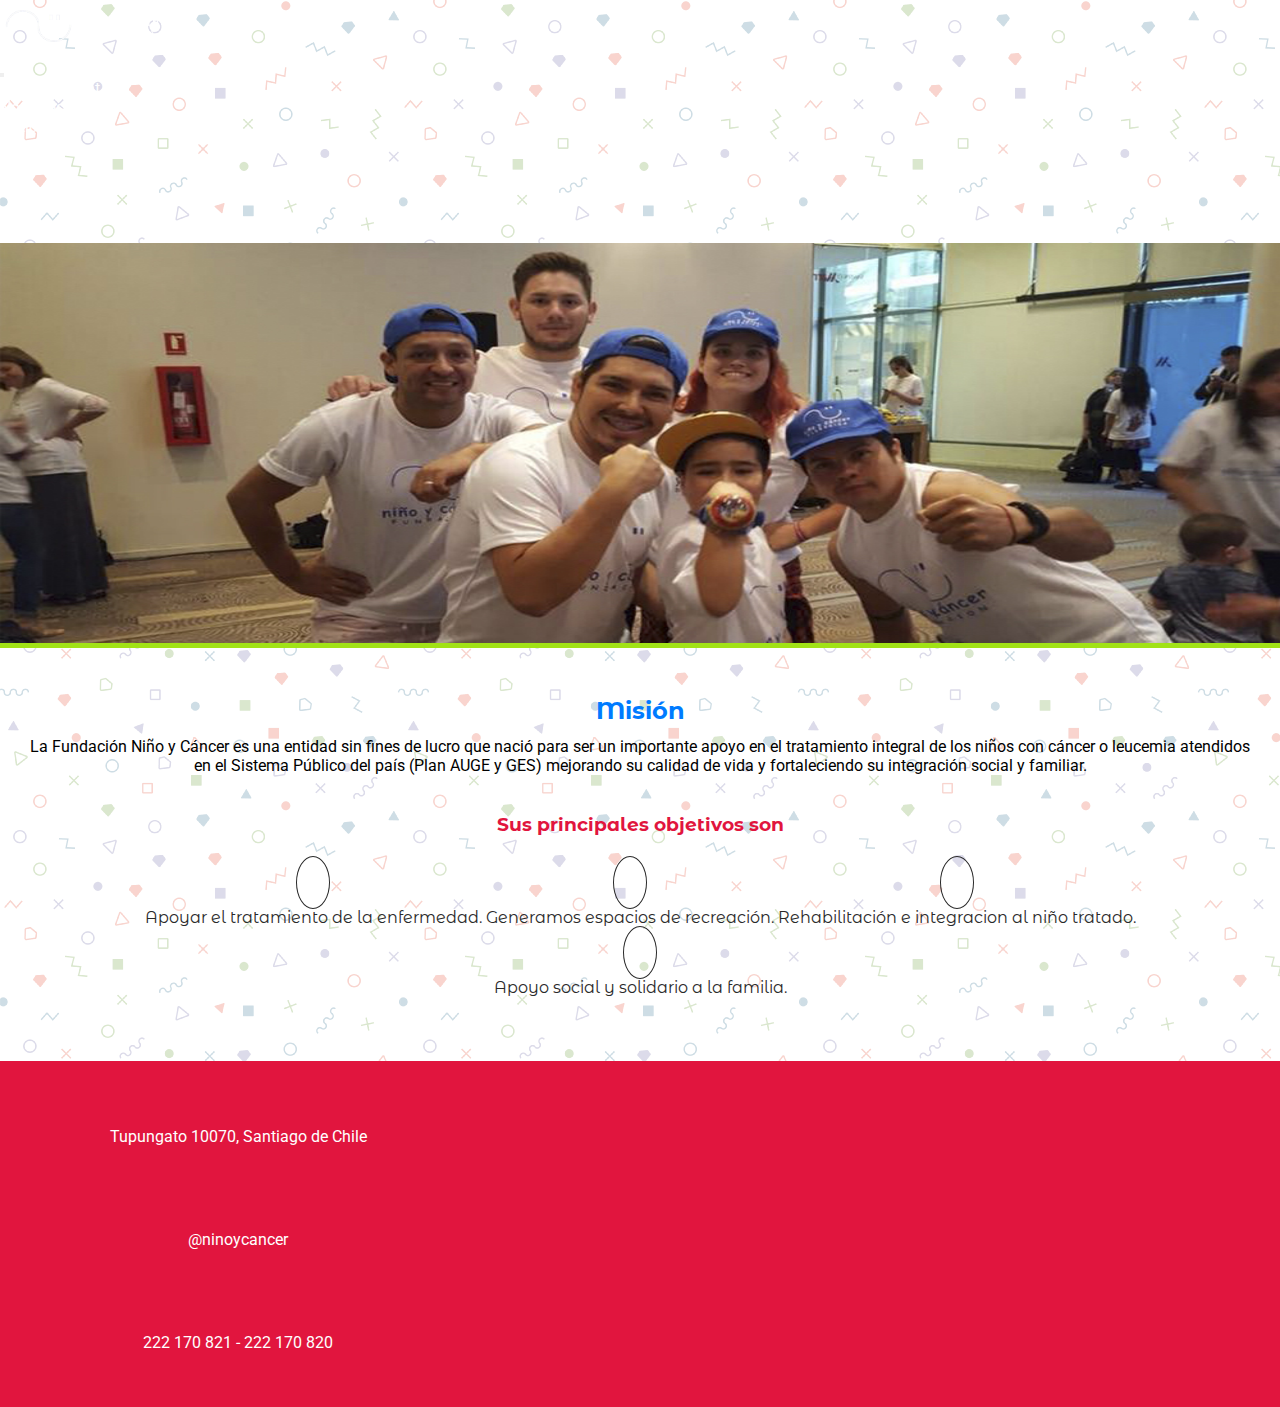
==== nosotros.html @ 55c73b98 "creacion nosotros.html" ====
<!DOCTYPE html>
<html lang="es">
<head>
	<meta charset="UTF-8">
	<title>Fundacion niño y cancer | sitio web</title>
	<meta name="viewport" content="width=device-width, initial-scale=1, shrink-to-fit=no">
	<link rel="stylesheet" href="https://stackpath.bootstrapcdn.com/bootstrap/4.1.1/css/bootstrap.min.css" integrity="sha384-WskhaSGFgHYWDcbwN70/dfYBj47jz9qbsMId/iRN3ewGhXQFZCSftd1LZCfmhktB" crossorigin="anonymous">
	<link href="https://fonts.googleapis.com/css?family=Montserrat+Alternates:400,500i" rel="stylesheet">	
	<link href="https://fonts.googleapis.com/css?family=Roboto" rel="stylesheet">
	<link rel="stylesheet" href="https://use.fontawesome.com/releases/v5.0.13/css/all.css" integrity="sha384-DNOHZ68U8hZfKXOrtjWvjxusGo9WQnrNx2sqG0tfsghAvtVlRW3tvkXWZh58N9jp" crossorigin="anonymous">
	<link rel="shortcut icon" href="assets/img/favicon16x16.png">
	<link rel="stylesheet" href="assets/css/styles.css">
</head>
<body>
	
	
	<nav class="navbar navbar fixed-top navbar-expand-lg navbar navbar-dark bg-primary">
		<h1><a class="navbar-brand" href="#"><img src="assets/img/log-0.png" alt=""></a></h1>
		<button class="navbar-toggler" type="button" data-toggle="collapse" data-target="#navbarSupportedContent" aria-controls="navbarSupportedContent" aria-expanded="false" aria-label="Toggle navigation">
			<span class="navbar-toggler-icon"></span>
		</button>

		<div class="collapse navbar-collapse" id="navbarSupportedContent">
			<ul class="navbar-nav ml-auto ">
				<li class="nav-item">
					<a class="nav-link " href="index.html">Home <span class="sr-only">(current)</span></a>
				</li>
				<li class="nav-item active ">
					<a class="nav-link" href="nosotros.html">Nosotros</a>
				</li>

				<li class="nav-item ">
					<a class="nav-link " href="noticias.html">Noticias</a>
				</li>
				<li class="nav-item ">
					<a class="nav-link " href="contacto">Contacto</a>
				</li>
			</ul>
 
		</div>
	</nav>

	<section class="banners">
		<img class="img-nosotros"src="assets/img/grupo.jpg " alt="imagen taller de futbol">
	</section><!--fib seccion banners-->

	<div class="container">
		<div class="row">
			<section class="nosotros">
				<h2 class="nosotros__title">Misión</h2>
				<p>
					La Fundación Niño y Cáncer es una entidad sin fines de lucro que nació para ser un importante apoyo en el tratamiento integral de los niños con cáncer o leucemia atendidos en el Sistema Público del país (Plan AUGE y GES) mejorando su calidad de vida y fortaleciendo su integración social y familiar.
				</p>
				<article>
				<h3 class="datos-titulo">Sus principales objetivos son</h3>
					<div class="col col-sm-3 col-md-2 col-xs-12 puntos">
						<i class="fas fa-stethoscope"></i>
						<h5 class="datos-titulo__puntos ">
							Apoyar el tratamiento  de la enfermedad.
						</h5>
					</div>
					<div class="col col-sm-3 col-md-2 col-xs-12 puntos">
						<i class="fas fa-user-friends"></i>
						<h5 class="datos-titulo__puntos ">
							Generamos espacios de recreación.
						</h5>
					</div>
					<div class="col col-sm-3 col-md-2 col-xs-12 puntos">
						<i class="fas fa-hospital-alt"></i>
						<h5 class="datos-titulo__puntos ">
							Rehabilitación e integracion al niño tratado.
						</h5>
					</div>
					<div class="col col-sm-3 col-md-2 col-xs-12 puntos">
						<i class="fas fa-handshake"></i>
						<h5 class="datos-titulo__puntos ">
							Apoyo social y solidario a la familia.
						</h5>
					</div>
				</article>
			</section><!--q-somos-fin quienes somos-->
		</div><!--fin row--->
	</div><!--fin container-->
	
	
	
	<footer class="footer">
		<div class="container">
			<div class="row">
				<div class="datos ">
						<span><i class="fas fa-map-marker"></i></span>
						Tupungato 10070, Santiago de Chile
						
				</div>
				<div class="datos ">
					<span><i class="fab fa-facebook-f"></i></span>
						<a href="https://www.facebook.com/ninoycancer/">@ninoycancer</a>
						
				</div>
				<div class="datos ">
					<span><i class="fas fa-phone"></i></span>
						222 170 821 - 222 170 820
						
				</div>
					
						
					
					
				</div>
			</div><!--fin row-->
					

		</div><!--fin container-->

	</footer>
	










	


	<script src="https://code.jquery.com/jquery-3.3.1.slim.min.js" integrity="sha384-q8i/X+965DzO0rT7abK41JStQIAqVgRVzpbzo5smXKp4YfRvH+8abtTE1Pi6jizo" crossorigin="anonymous"></script>
	<script src="https://cdnjs.cloudflare.com/ajax/libs/popper.js/1.14.3/umd/popper.min.js" integrity="sha384-ZMP7rVo3mIykV+2+9J3UJ46jBk0WLaUAdn689aCwoqbBJiSnjAK/l8WvCWPIPm49" crossorigin="anonymous"></script>
	<script src="https://stackpath.bootstrapcdn.com/bootstrap/4.1.1/js/bootstrap.min.js" integrity="sha384-smHYKdLADwkXOn1EmN1qk/HfnUcbVRZyYmZ4qpPea6sjB/pTJ0euyQp0Mk8ck+5T" crossorigin="anonymous"></script>
</body>
</html>
---- assets/css/styles.css ----
*{
	padding: 0;
	margin:0;
}
body{
	background-image: url(../img/memphis-colorful.png);
	font-family: 'Roboto', sans-serif;
}
/*index.html*/
.navbar--navbar-principal{
	background-color: red;
}
h1 img{
	width: 190px;
}
/*carrousel*/
.banners{
	margin-top:5.5em;
}

.carousel-item--img{
	width: 100%;
	background-color: green;
	height: 170px;
	text-transform: uppercase;
	background-size: cover;
	background-repeat: no-repeat;
	text-align: center;
	padding-top:1.3em; 
	border-bottom: 5px solid #e115e3;
}
.carousel-item--img .info{
	text-align: center;
	background-color: rgba(17, 117, 155, 0.6);
	margin:auto;
	padding: 12px;
	border-radius: 6px;
	color:#fefefe;
	width: 350px;
}
h2.carousel-item__title{
	font-size: 1.3em;
}

@media screen and (min-width: 570px){
	.carousel-item--img{
		height: 400px;
		padding-top:8em; 
	}

	h2.carousel-item__title{
		font-size:1.7em;
	}

	.carousel-item--img .info{
		width: 700px;
	}
}
.img-1{
	background-image: url(../img/esquiar.jpg);
}
.img-2{
	background-image: url(../img/jugando-charco.jpg);
}
.img-3{
	background-image: url(../img/hospital.jpg);
}
/*fin coarousel*/

/*seccion quienes somos*/

section.quienes-somos{
	
	text-align: center;
	padding:2em 1.5em;
}
h2.quienes-somos__title{
	font-family: 'Montserrat Alternates', sans-serif;
	font-weight: 500i;
	color:#007bff;
	padding: 0.5em ;
}
/*seccion noticias*/
section.noticias{
	border-top:1px solid #999;
	padding:3em 0 5em 0; 
	
}
h2.noticias__title{
	font-family: 'Montserrat Alternates', sans-serif;
	padding-bottom:1em;
	font-weight: 500i;
	color:#007bff;
	text-align: center;
}

h5{
	font-family: 'Montserrat Alternates', sans-serif;
	color:#e1153e;
}


.borde-caj{
	border:1px solid #007bff;
	margin: 2em 0;
}
/*fin seccion noticias*/

/*fin index.html*/
/*seccion footer*/
footer{
	margin-top: 1em;
	background-color:#e1153e;
	color:#fff;
}
.datos{
	width: 100%;
	padding: 30px;
	margin:5px;
	text-align: center;
}
.datos span i{
	font-size: 2em;
	width: 100%;
	padding-bottom: 5px;
	text-align: center;
}
a{
	text-decoration: none;
	color:#fff;
}
a::hover{
	text-decoration: none;
	color:#fff;
}
@media screen and (min-width: 570px){
	section.quienes-somos{
	padding:3em 1em;
    }
    .datos{
	width: 30%;
	text-align: center;
	}
	footer{
	text-align: center;
	padding: 1em ;
	}
}
/*fin seccion footer*/
/*nosotros*/

.banners img{
	width: 100%;
	background-size: cover;
}
.banners img.img-nosotros{
	max-height: 190px;
	border-bottom: 5px solid #a1e216;
}
.puntos{
	display: inline-block;
}
.puntos i{
	border:1px solid #292929;
	padding: 1em;
	border-radius: 50%;
	font-size: 1em;
	margin:0.5em 0;
}
.nosotros{
	text-align: center;
	padding:2em 1.5em;
}
h2.nosotros__title{
	font-family: 'Montserrat Alternates', sans-serif;
	font-weight: 500i;
	color:#007bff;
	margin: 0.5em;
}

article h3{
	margin:2em 0;
}
h3.datos-titulo{
	font-family: 'Montserrat Alternates', sans-serif;
	color:#e1153e;
}
h5.datos-titulo__puntos {
	font-size: 1em;
    color: #292929;
    padding: 1em 0;
    font-weight: 400;
}
@media screen and (min-width: 570px){
	.banners img.img-nosotros{
	max-height: 400px;}
	
}
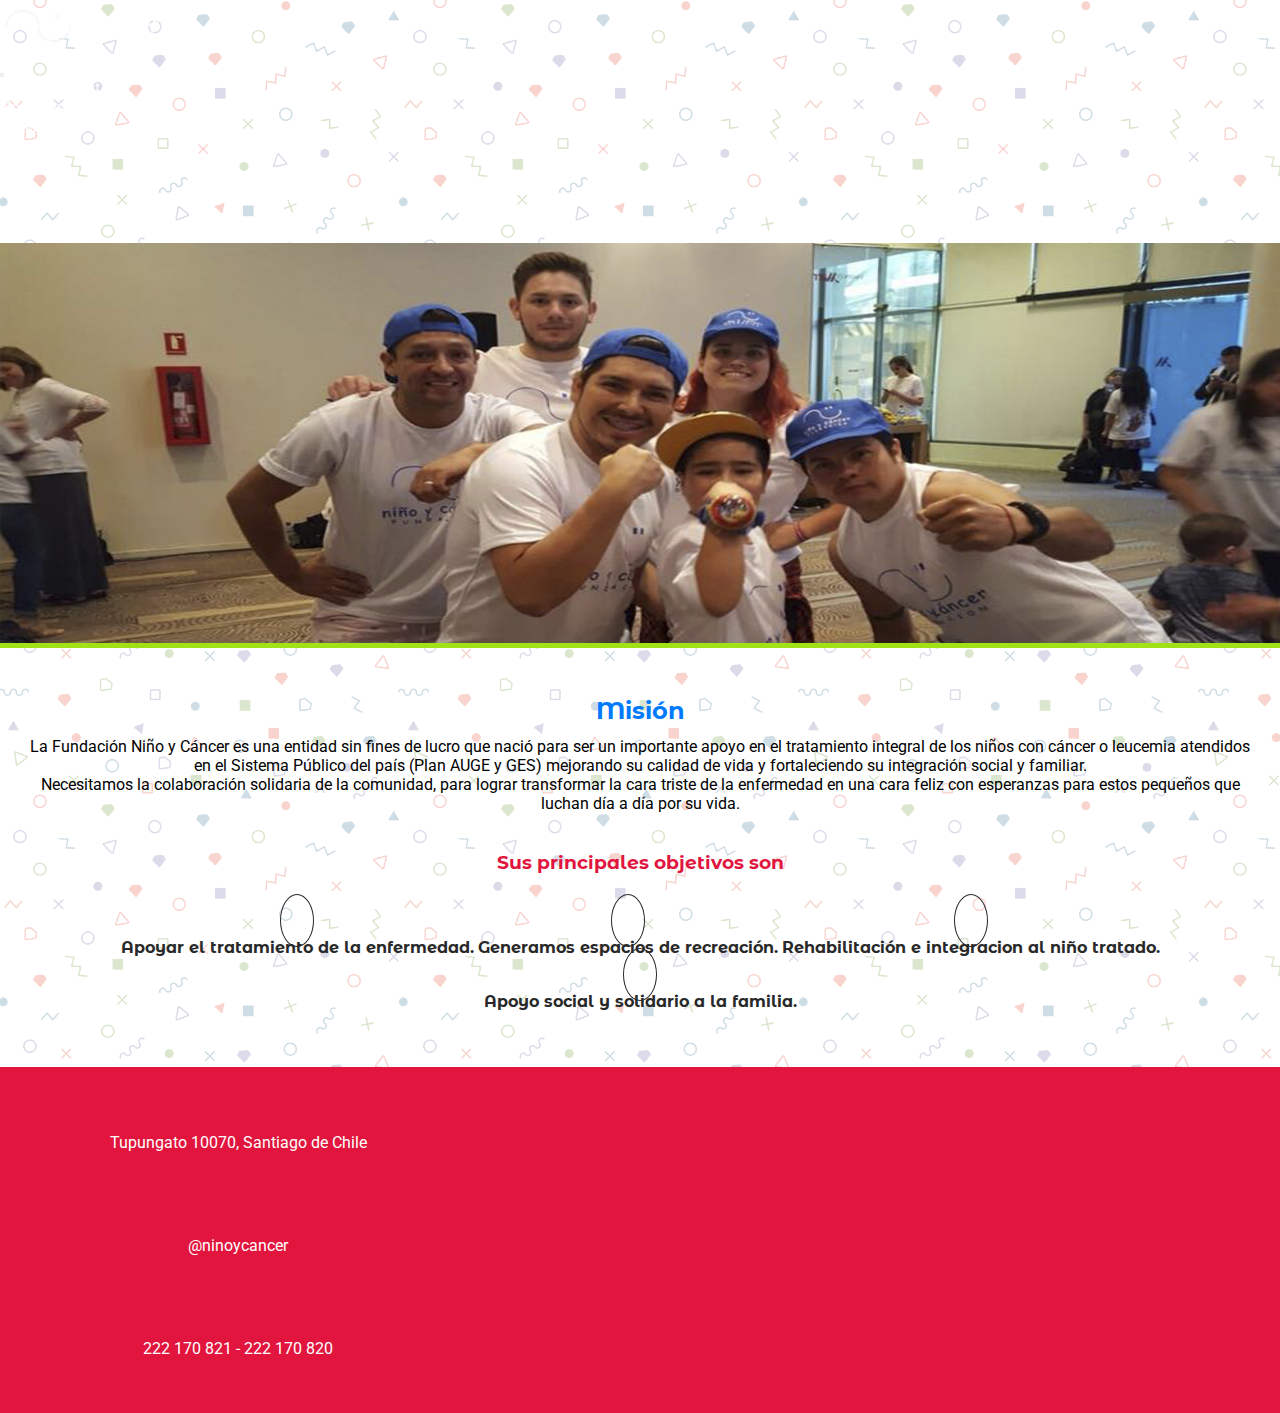
==== commit ef76ea0b: "colocar mas texto en mision" ====
--- a/nosotros.html
+++ b/nosotros.html
@@ -51,6 +51,7 @@
 				<p>
 					La Fundación Niño y Cáncer es una entidad sin fines de lucro que nació para ser un importante apoyo en el tratamiento integral de los niños con cáncer o leucemia atendidos en el Sistema Público del país (Plan AUGE y GES) mejorando su calidad de vida y fortaleciendo su integración social y familiar.
 				</p>
+				<p>Necesitamos la colaboración solidaria  de la comunidad, para lograr transformar la cara triste de la enfermedad en una cara feliz con esperanzas para estos pequeños que luchan día a día por su vida.</p>
 				<article>
 				<h3 class="datos-titulo">Sus principales objetivos son</h3>
 					<div class="col col-sm-3 col-md-2 col-xs-12 puntos">
@@ -78,6 +79,7 @@
 						</h5>
 					</div>
 				</article>
+
 			</section><!--q-somos-fin quienes somos-->
 		</div><!--fin row--->
 	</div><!--fin container-->
--- a/assets/css/styles.css
+++ b/assets/css/styles.css
@@ -180,7 +180,7 @@
 }
 
 article h3{
-	margin:2em 0;
+	margin:2em 0 ;
 }
 h3.datos-titulo{
 	font-family: 'Montserrat Alternates', sans-serif;
@@ -189,8 +189,8 @@
 h5.datos-titulo__puntos {
 	font-size: 1em;
     color: #292929;
-    padding: 1em 0;
-    font-weight: 400;
+    padding: 0.5em 0;
+    font-weight: 700i;
 }
 @media screen and (min-width: 570px){
 	.banners img.img-nosotros{
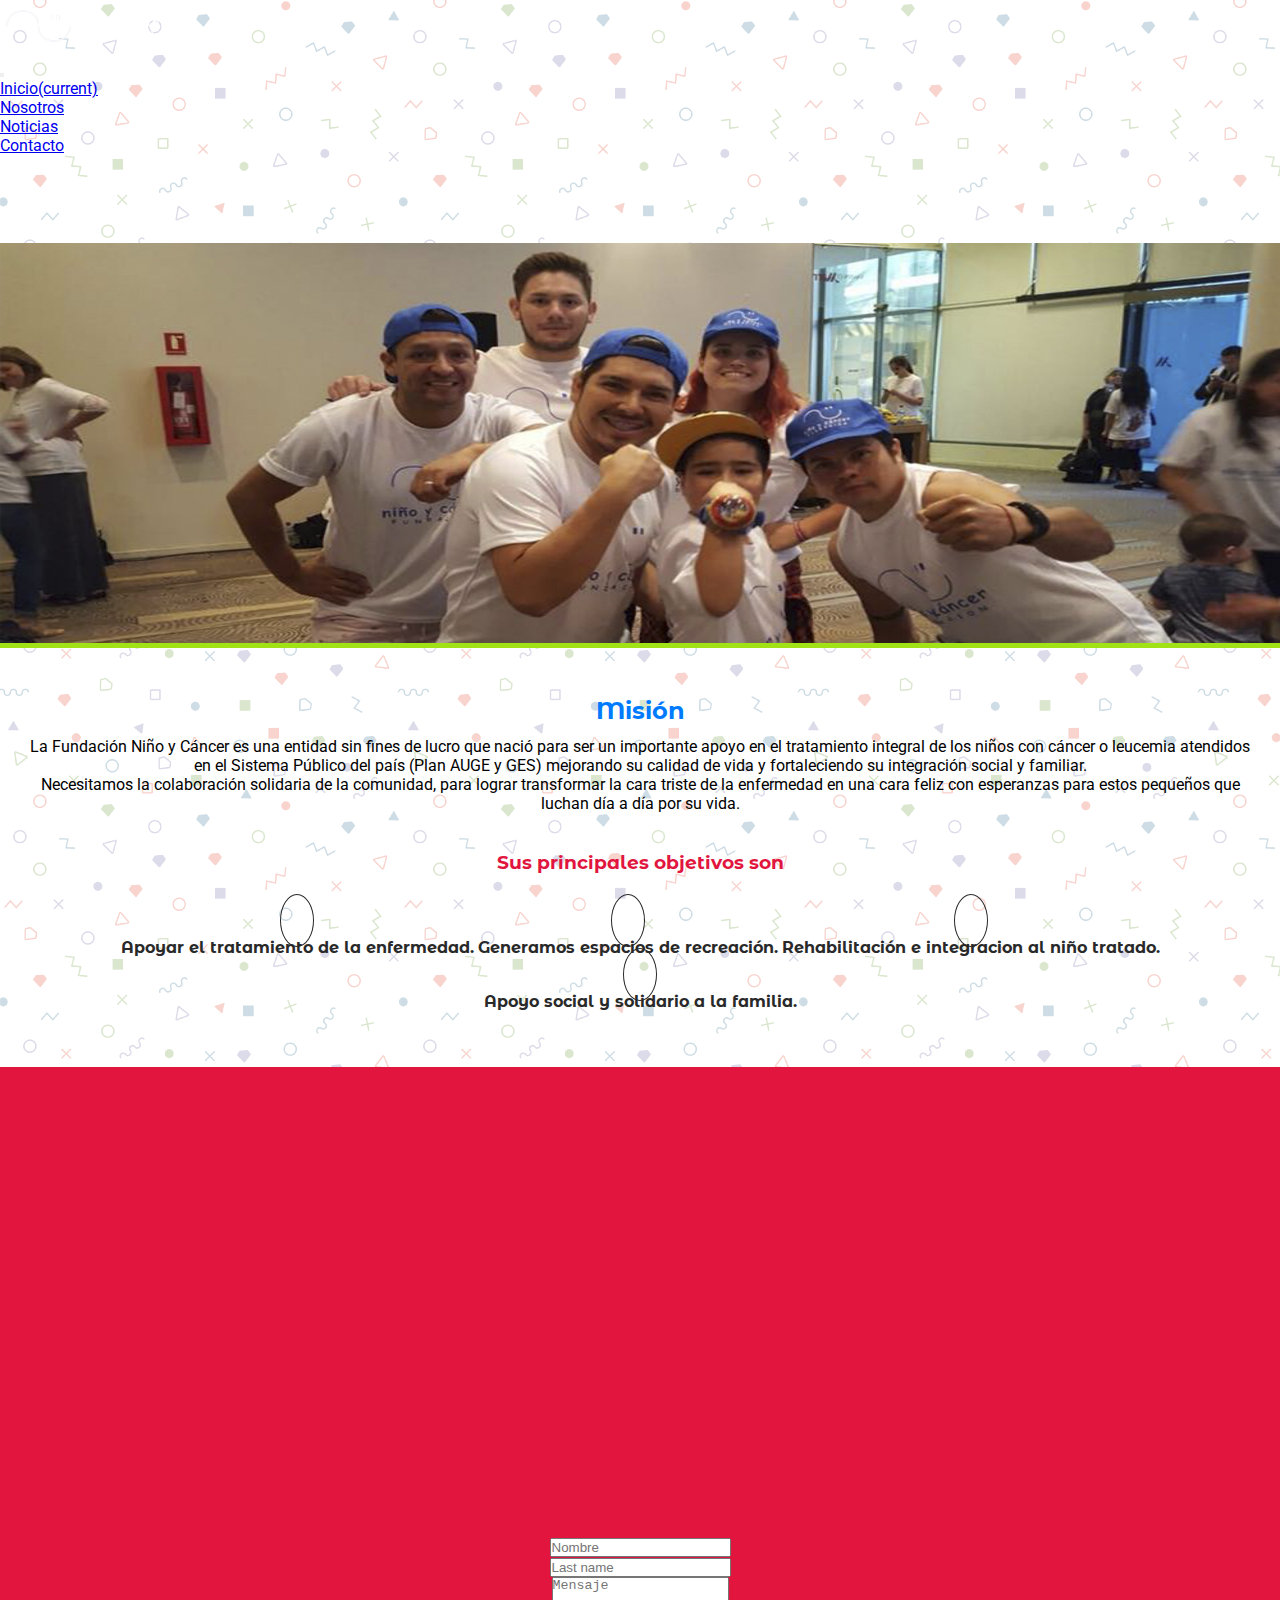
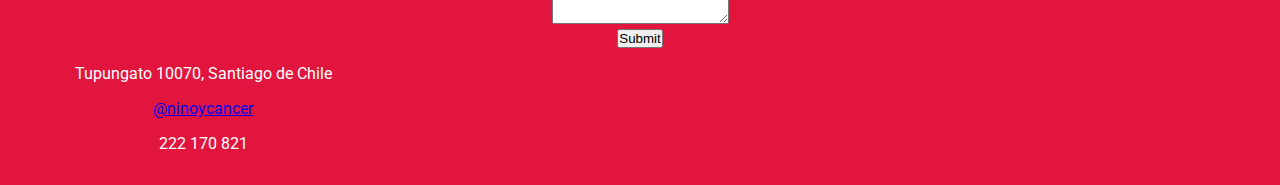
==== commit 33d24813: "titulo h2 en footer" ====
--- a/nosotros.html
+++ b/nosotros.html
@@ -23,7 +23,7 @@
 		<div class="collapse navbar-collapse" id="navbarSupportedContent">
 			<ul class="navbar-nav ml-auto ">
 				<li class="nav-item">
-					<a class="nav-link " href="index.html">Home <span class="sr-only">(current)</span></a>
+					<a class="nav-link " href="index.html">Inicio<span class="sr-only">(current)</span></a>
 				</li>
 				<li class="nav-item active ">
 					<a class="nav-link" href="nosotros.html">Nosotros</a>
@@ -61,7 +61,7 @@
 						</h5>
 					</div>
 					<div class="col col-sm-3 col-md-2 col-xs-12 puntos">
-						<i class="fas fa-user-friends"></i>
+						<i class="fab fa-slideshare"></i>
 						<h5 class="datos-titulo__puntos ">
 							Generamos espacios de recreación.
 						</h5>
@@ -85,36 +85,50 @@
 	</div><!--fin container-->
 	
 	
-	
-	<footer class="footer">
+	<footer>
+		<div class="container-fluid">
+			<div class="row">
+				<div class="col-xs-12 col-md-6 col-lg-6 ">
+					<iframe src="https://www.google.com/maps/embed?pb=!1m18!1m12!1m3!1d3331.509306079665!2d-70.53933968514627!3d-33.38387450148386!2m3!1f0!2f0!3f0!3m2!1i1024!2i768!4f13.1!3m3!1m2!1s0x9662c952b6e45c13%3A0xe20a79d839401910!2sTupungato+10070%2C+Vitacura%2C+Regi%C3%B3n+Metropolitana!5e0!3m2!1ses!2scl!4v1528418515159" width="100%" height="450" frameborder="0" style="border:0" allowfullscreen></iframe>
+				</div><!--fin col-->
+				<div class="col-xs-12 col-md-6 col-lg-6">
+					<div class="form-group">
+						<div class="col my-3">
+							<input type="text" class="form-control" placeholder="Nombre">
+						</div>
+						<div class="col my-3">
+							<input type="text" class="form-control" placeholder="Last name">
+						</div>
+						<div class="col my-3">
+						<textarea class="form-control" placeholder="Mensaje" id="exampleFormControlTextarea1" rows="3"></textarea>
+						</div>
+						<button type="submit" class="btn btn-primary">Submit</button>
+					</div>
+
+				</div><!--fin col-->
+				
+			</div><!--fin row-->
+		</div><!--fin container fluid-->
 		<div class="container">
 			<div class="row">
-				<div class="datos ">
-						<span><i class="fas fa-map-marker"></i></span>
-						Tupungato 10070, Santiago de Chile
-						
-				</div>
-				<div class="datos ">
+				<div class="col-xs-12 col-md-4 col-lg-4 datos">
+					<span><i class="fas fa-map-marker"></i></span>
+					Tupungato 10070, Santiago de Chile
+				</div><!--fin col-->
+				<div class="col-xs-12 col-md-4 col-lg-4 datos">
 					<span><i class="fab fa-facebook-f"></i></span>
-						<a href="https://www.facebook.com/ninoycancer/">@ninoycancer</a>
-						
-				</div>
-				<div class="datos ">
+					<a href="https://www.facebook.com/ninoycancer/">@ninoycancer</a>
+				</div><!--fin col-->
+				<div class="col-xs-12 col-md-4 col-lg-4 datos">
 					<span><i class="fas fa-phone"></i></span>
-						222 170 821 - 222 170 820
-						
-				</div>
-					
-						
-					
-					
-				</div>
+					222 170 821
+				</div><!--fin col-->
 			</div><!--fin row-->
-					
+		</div><!--fin container-->
+	</footer>
 
-		</div><!--fin container-->
 
-	</footer>
+	
 	
 
 
--- a/assets/css/styles.css
+++ b/assets/css/styles.css
@@ -114,26 +114,12 @@
 	background-color:#e1153e;
 	color:#fff;
 }
+
 .datos{
-	width: 100%;
-	padding: 30px;
-	margin:5px;
-	text-align: center;
-}
-.datos span i{
-	font-size: 2em;
-	width: 100%;
-	padding-bottom: 5px;
-	text-align: center;
-}
-a{
-	text-decoration: none;
-	color:#fff;
-}
-a::hover{
-	text-decoration: none;
-	color:#fff;
-}
+	margin:1em 0;
+	text-align: center;
+}
+
 @media screen and (min-width: 570px){
 	section.quienes-somos{
 	padding:3em 1em;
@@ -196,4 +182,31 @@
 	.banners img.img-nosotros{
 	max-height: 400px;}
 	
-}+}
+
+/*fin nosotors*/
+
+/*noticias*/ 
+nav.submenu{
+	background-size: cover;
+	background-color: #e1153e;
+	margin-top: 5.5em;
+	color:#fefefe;
+	text-transform: uppercase;
+	width: 100%;
+}
+
+nav.submenu ul {
+	list-style: none;
+	text-decoration: none;
+	
+}
+nav.submenu ul a li{
+	display: inline-block;
+	padding: 1em 0.5em;
+}
+
+
+
+
+/*fin noticias*/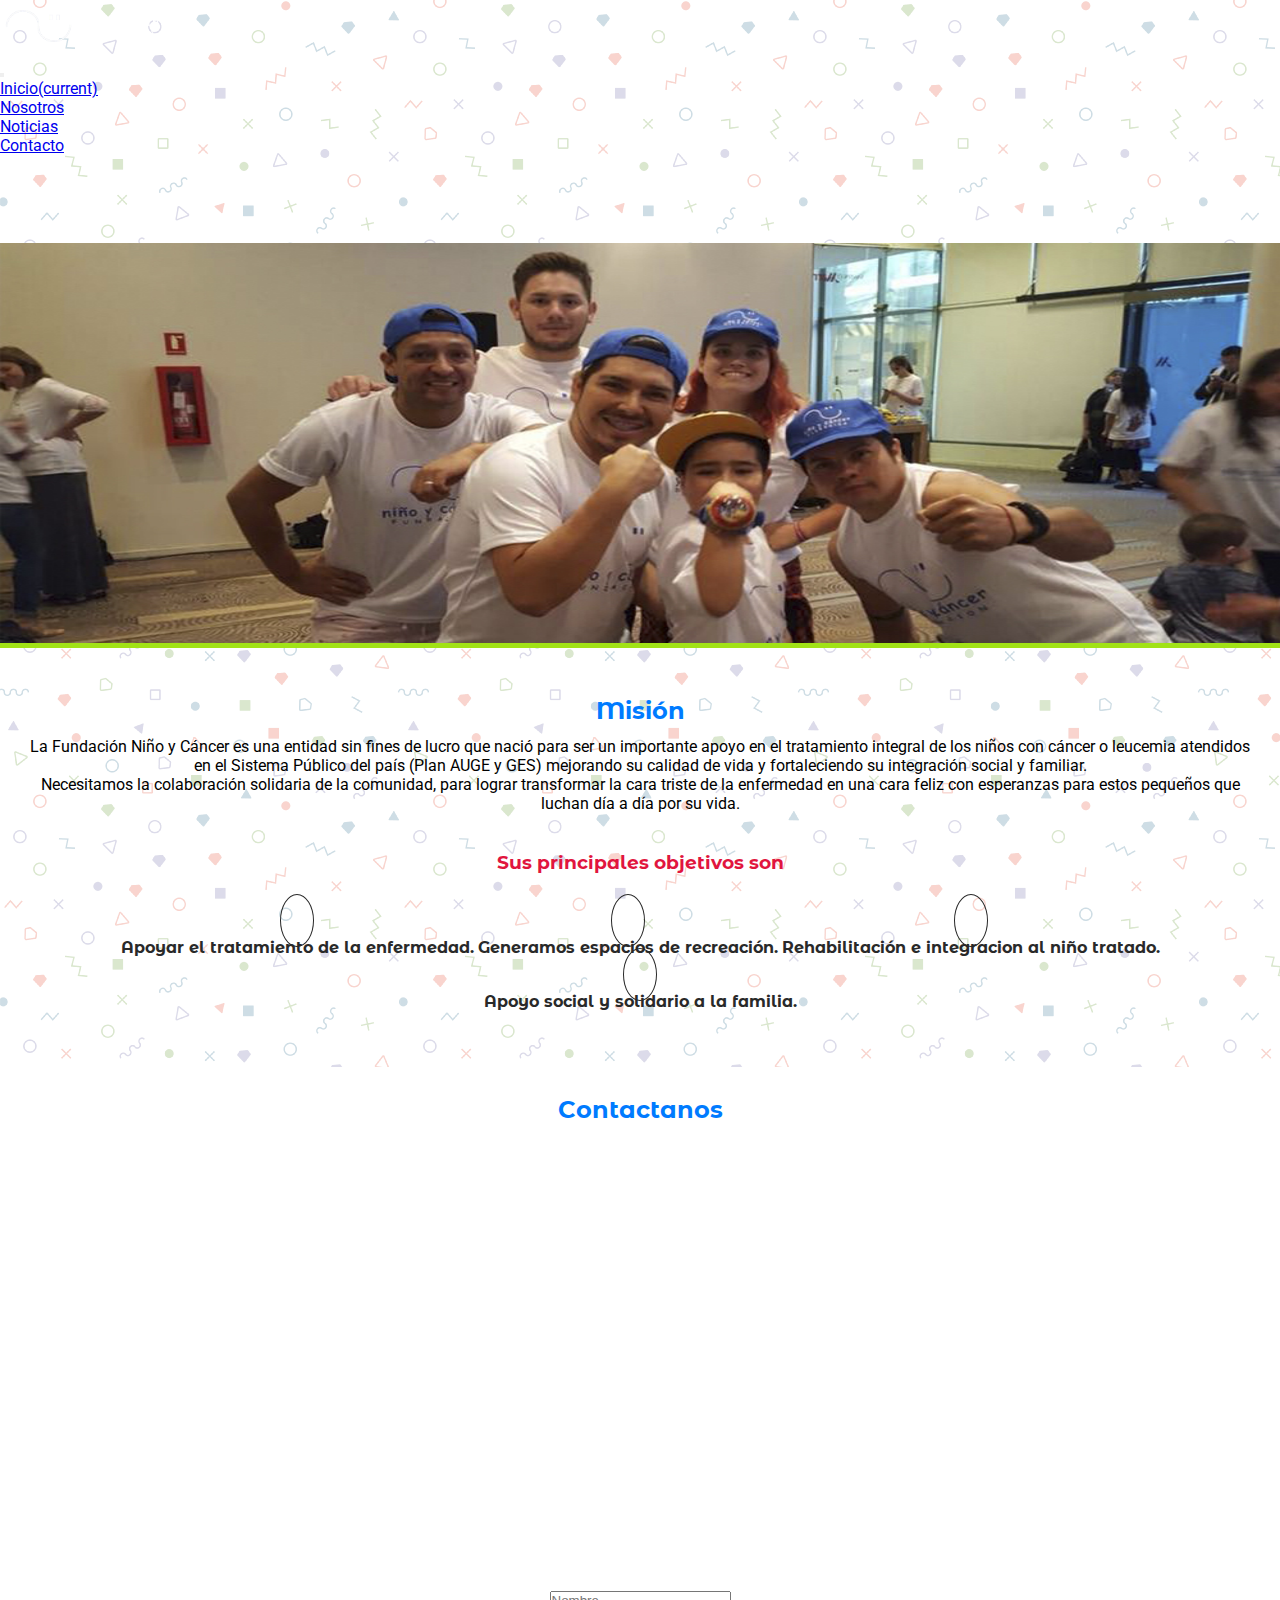
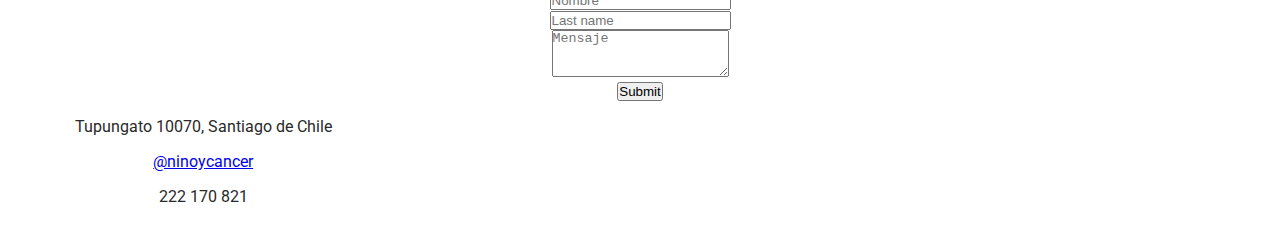
==== commit 6c96fd97: "enlasar boton contacto con formulario contacto" ====
--- a/nosotros.html
+++ b/nosotros.html
@@ -33,7 +33,7 @@
 					<a class="nav-link " href="noticias.html">Noticias</a>
 				</li>
 				<li class="nav-item ">
-					<a class="nav-link " href="contacto">Contacto</a>
+					<a class="nav-link " href="#contacto">Contacto</a>
 				</li>
 			</ul>
  
@@ -85,8 +85,13 @@
 	</div><!--fin container-->
 	
 	
-	<footer>
+	<footer id="contacto">
 		<div class="container-fluid">
+			<div class="row">
+				<div class="col">
+					<h2 class="quienes-somos__title">Contactanos</h3>
+				</div><!--fin col-->
+			</div>
 			<div class="row">
 				<div class="col-xs-12 col-md-6 col-lg-6 ">
 					<iframe src="https://www.google.com/maps/embed?pb=!1m18!1m12!1m3!1d3331.509306079665!2d-70.53933968514627!3d-33.38387450148386!2m3!1f0!2f0!3f0!3m2!1i1024!2i768!4f13.1!3m3!1m2!1s0x9662c952b6e45c13%3A0xe20a79d839401910!2sTupungato+10070%2C+Vitacura%2C+Regi%C3%B3n+Metropolitana!5e0!3m2!1ses!2scl!4v1528418515159" width="100%" height="450" frameborder="0" style="border:0" allowfullscreen></iframe>
--- a/assets/css/styles.css
+++ b/assets/css/styles.css
@@ -94,7 +94,14 @@
 	color:#007bff;
 	text-align: center;
 }
-
+.noticias__title a:hover{
+	text-decoration: none;
+	color:#007bff;
+}
+.noticias__title a:visited{
+	text-decoration: none;
+	color:#007bff;
+}
 h5{
 	font-family: 'Montserrat Alternates', sans-serif;
 	color:#e1153e;
@@ -111,8 +118,8 @@
 /*seccion footer*/
 footer{
 	margin-top: 1em;
-	background-color:#e1153e;
-	color:#fff;
+	background-color:#fff;
+	color:#292929;
 }
 
 .datos{
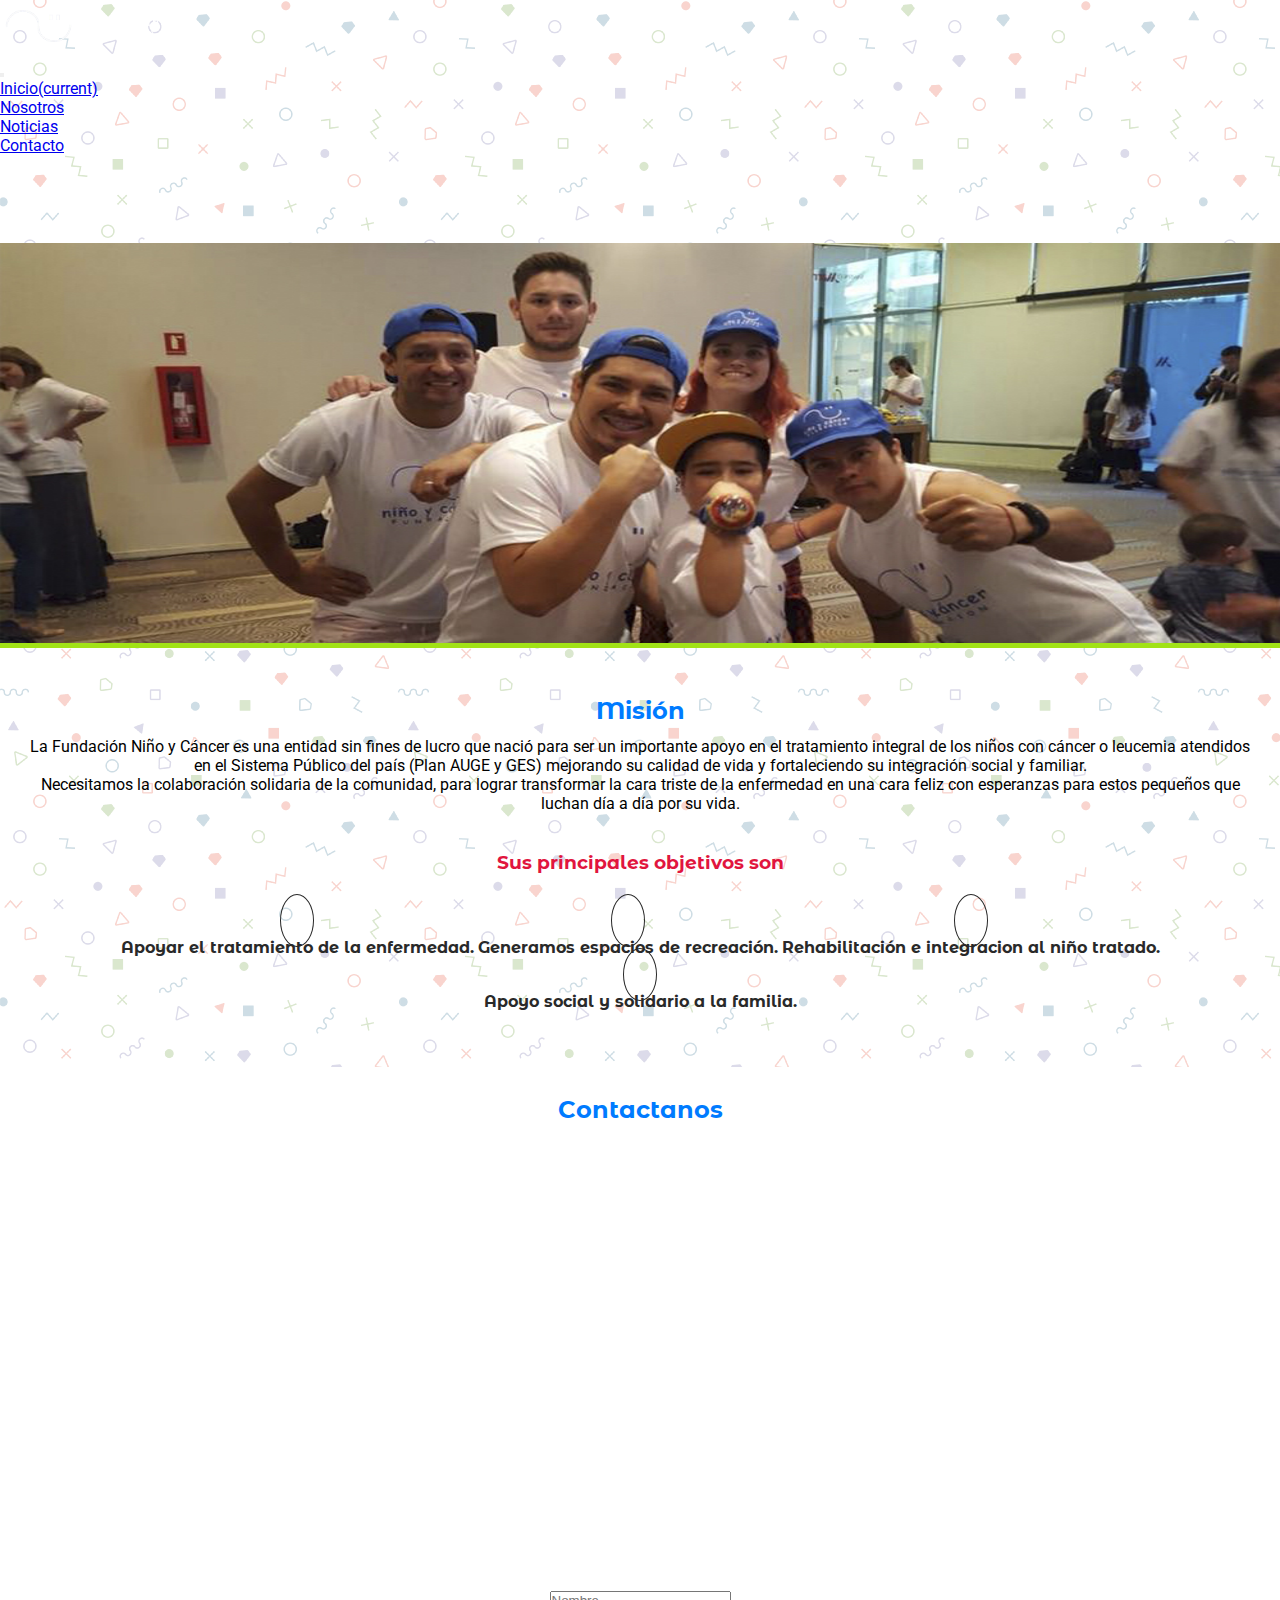
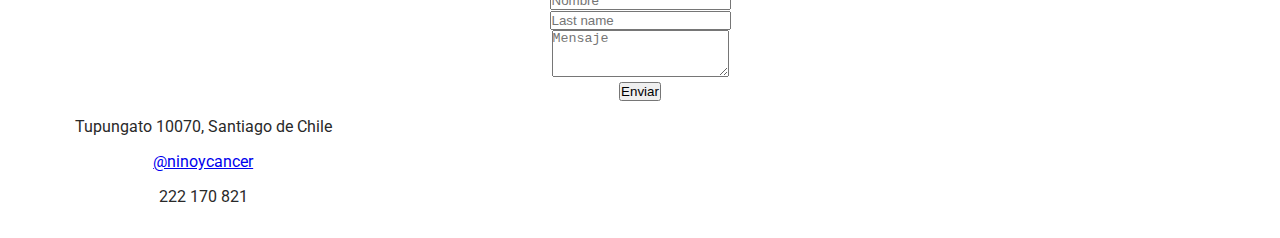
==== commit 6760ee22: "modificacion boton formulario de contacto en las tres paginas" ====
--- a/nosotros.html
+++ b/nosotros.html
@@ -107,7 +107,7 @@
 						<div class="col my-3">
 						<textarea class="form-control" placeholder="Mensaje" id="exampleFormControlTextarea1" rows="3"></textarea>
 						</div>
-						<button type="submit" class="btn btn-primary">Submit</button>
+						<button type="submit" class="btn btn-primary">Enviar</button>
 					</div>
 
 				</div><!--fin col-->
--- a/assets/css/styles.css
+++ b/assets/css/styles.css
@@ -179,6 +179,7 @@
 	font-family: 'Montserrat Alternates', sans-serif;
 	color:#e1153e;
 }
+
 h5.datos-titulo__puntos {
 	font-size: 1em;
     color: #292929;
